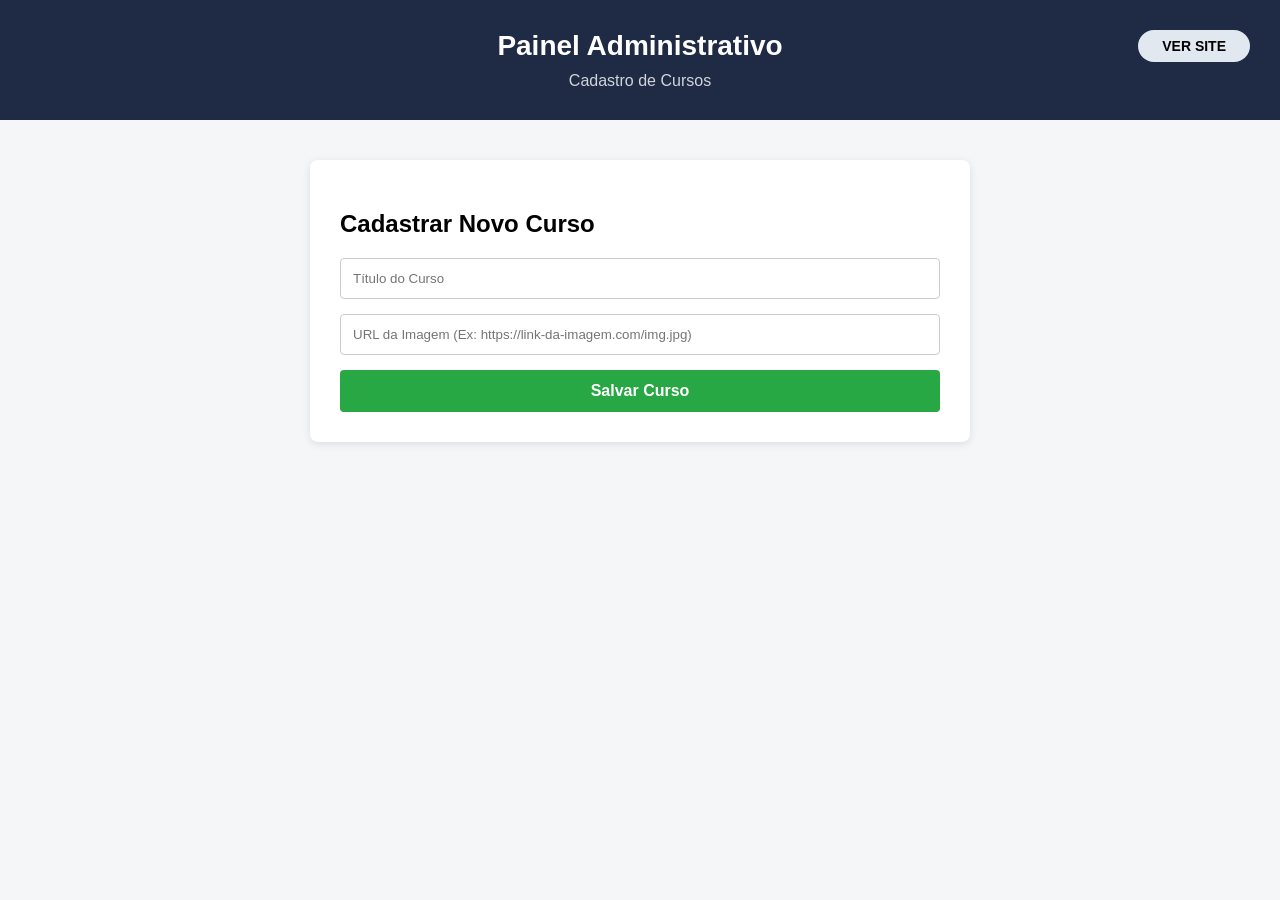
==== admin.html @ c74114f4 "Add files via upload Para facilitar o acesso aos cursos de capacitação, deixar disponível após o tér" ====
<!DOCTYPE html>
<html lang="pt-br">
<head>
    <meta charset="UTF-8">
    <title>Admin - Plataforma de Capacitação</title>
    <link rel="stylesheet" href="css/style.css">
</head>
<body>

<header>
    <h1>Painel Administrativo</h1>
    <p>Cadastro de Cursos</p>
    <button class="login-btn" onclick="window.location.href='index.html'">VER SITE</button>
</header>

<section>
    <div class="form-admin">
        <h2>Cadastrar Novo Curso</h2>
        <input type="text" id="titulo" placeholder="Título do Curso">
        <input type="text" id="imagem" placeholder="URL da Imagem (Ex: https://link-da-imagem.com/img.jpg)">
        <button class="btn-salvar" onclick="salvarCurso()">Salvar Curso</button>
    </div>
</section>

<script src="js/script.js"></script>
</body>
</html>
---- css/style.css ----
body { margin: 0; font-family: 'Segoe UI', Tahoma, Geneva, Verdana, sans-serif; background-color: #f4f6f8; }
header { position: relative; background: #1f2a44; color: white; padding: 30px 20px; text-align: center; }
header h1 { margin: 0 0 10px 0; font-size: 28px; }
header p { margin: 0; font-size: 16px; color: #d1d5db; }
.login-btn { position: absolute; right: 30px; top: 30px; padding: 8px 24px; background: #e2e8f0; border: none; border-radius: 20px; cursor: pointer; font-weight: bold; font-size: 14px; color: #000; }
.login-btn:hover { background: #cbd5e1; }
section { max-width: 1200px; margin: 40px auto; padding: 0 20px; }
.bem-vindo-box { background: white; padding: 30px; border-radius: 12px; box-shadow: 0 2px 8px rgba(0,0,0,0.05); margin-bottom: 30px; }
.bem-vindo-box h2 { margin-top: 0; color: #333; }
.cursos-grid { display: grid; grid-template-columns: repeat(auto-fit, minmax(300px, 1fr)); gap: 20px; }
.curso-card { background: white; border-radius: 8px; overflow: hidden; box-shadow: 0 2px 6px rgba(0,0,0,0.1); }
.curso-img { width: 100%; height: 180px; object-fit: cover; background-color: #ddd; }
.curso-info { padding: 15px; }
.curso-info h3 { margin: 0; font-size: 18px; color: #333; }
footer { text-align: center; padding: 20px; color: #666; margin-top: 40px; }

/* POPUP LOGIN E CADASTRO - AJUSTADO PARA O LAYOUT DA IMAGEM */
.popup { display: none; position: fixed; top: 0; left: 0; width: 100%; height: 100%; background: rgba(0,0,0,0.5); z-index: 1000; }
.popup-box { background: white; width: 100%; max-width: 420px; margin: 8% auto; border-radius: 8px; overflow: hidden; font-family: Arial, sans-serif; }
.popup-header { background: #0078d4; color: white; text-align: center; padding: 25px 20px; font-size: 26px; font-weight: normal; }
.popup-body { padding: 30px 40px; }
.input-group { position: relative; margin-bottom: 20px; }
.input-group input { width: 100%; padding: 15px 12px; border: 1px solid #c8c8c8; border-radius: 4px; box-sizing: border-box; font-size: 15px; color: #333; }
.input-group input:focus { outline: none; border-color: #0078d4; }
.toggle-password { position: absolute; right: 12px; top: 15px; color: #888; cursor: pointer; font-size: 18px; user-select: none; }

.forgot-pass { display: block; text-align: right; color: #0078d4; text-decoration: none; font-size: 14px; margin-top: -10px; margin-bottom: 25px; }
.forgot-pass:hover { text-decoration: underline; }

.btn-entrar { width: 60%; display: block; margin: 0 auto; background: #0078d4; color: white; border: none; padding: 12px; border-radius: 25px; font-size: 16px; cursor: pointer; transition: background 0.3s; }
.btn-entrar:hover { background: #005a9e; }

.register-section { text-align: center; margin-top: 35px; padding-top: 20px; border-top: 1px solid #dcdcdc; font-size: 14px; color: #666; }
.register-section a { color: #0078d4; text-decoration: none; }
.register-section a:hover { text-decoration: underline; }

#msg, #msg-cadastro { font-size: 14px; text-align: center; margin-top: 15px; display: none; font-weight: bold; }

/* ADMIN FORM */
.form-admin { background: white; padding: 30px; border-radius: 8px; box-shadow: 0 2px 8px rgba(0,0,0,0.1); max-width: 600px; margin: 0 auto; }
.form-admin input { width: 100%; padding: 12px; margin-bottom: 15px; border: 1px solid #ccc; border-radius: 4px; box-sizing: border-box; }
.btn-salvar { background: #28a745; color: white; padding: 12px 20px; border: none; border-radius: 4px; cursor: pointer; width: 100%; font-size: 16px; font-weight: bold; }
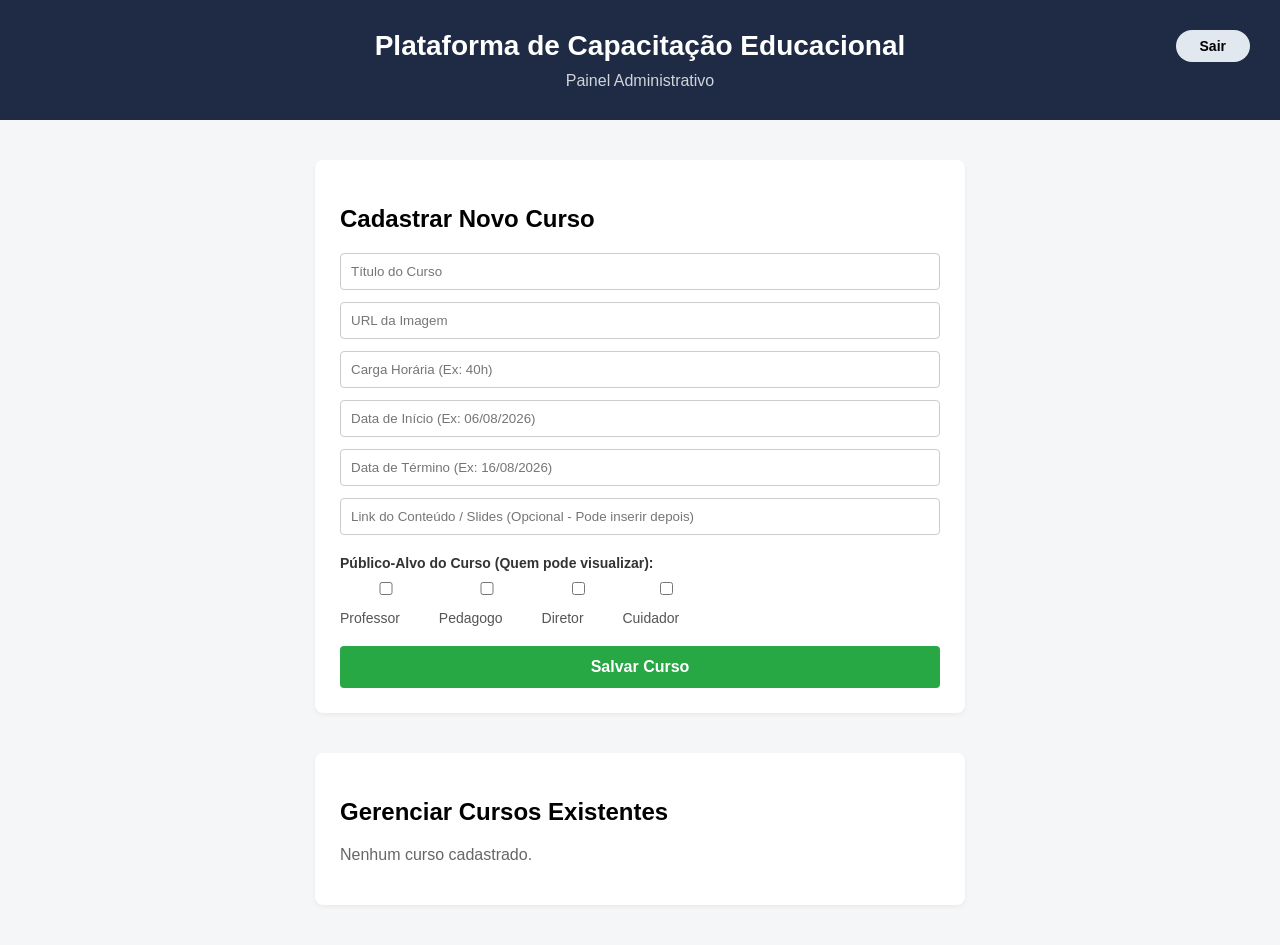
==== commit ee38e847: "Add files via upload" ====
--- a/admin.html
+++ b/admin.html
@@ -2,25 +2,54 @@
 <html lang="pt-br">
 <head>
     <meta charset="UTF-8">
-    <title>Admin - Plataforma de Capacitação</title>
+    <title>Administração - Cursos</title>
     <link rel="stylesheet" href="css/style.css">
 </head>
 <body>
 
 <header>
-    <h1>Painel Administrativo</h1>
-    <p>Cadastro de Cursos</p>
-    <button class="login-btn" onclick="window.location.href='index.html'">VER SITE</button>
+    <h1>Plataforma de Capacitação Educacional</h1>
+    <p>Painel Administrativo</p>
+    <button class="login-btn" onclick="window.location.href='index.html'">Sair</button>
 </header>
 
-<section>
-    <div class="form-admin">
+<section style="max-width: 900px; margin: 40px auto; padding: 0 20px;">
+    <div class="form-admin" style="background: white; padding: 25px; border-radius: 8px; box-shadow: 0 2px 4px rgba(0,0,0,0.05);">
         <h2>Cadastrar Novo Curso</h2>
-        <input type="text" id="titulo" placeholder="Título do Curso">
-        <input type="text" id="imagem" placeholder="URL da Imagem (Ex: https://link-da-imagem.com/img.jpg)">
-        <button class="btn-salvar" onclick="salvarCurso()">Salvar Curso</button>
+        <input id="titulo" type="text" placeholder="Título do Curso" style="width:100%; padding:10px; margin-bottom:12px; border:1px solid #ccc; border-radius:4px;">
+        <input id="imagem" type="text" placeholder="URL da Imagem" style="width:100%; padding:10px; margin-bottom:12px; border:1px solid #ccc; border-radius:4px;">
+        <input id="box-carga-horaria" type="text" placeholder="Carga Horária (Ex: 40h)" style="width:100%; padding:10px; margin-bottom:12px; border:1px solid #ccc; border-radius:4px;">
+        <input id="data-inicio" type="text" placeholder="Data de Início (Ex: 06/08/2026)" style="width:100%; padding:10px; margin-bottom:12px; border:1px solid #ccc; border-radius:4px;">
+        <input id="data-fim" type="text" placeholder="Data de Término (Ex: 16/08/2026)" style="width:100%; padding:10px; margin-bottom:12px; border:1px solid #ccc; border-radius:4px;">
+        <input id="link-conteudo" type="text" placeholder="Link do Conteúdo / Slides (Opcional - Pode inserir depois)" style="width:100%; padding:10px; margin-bottom:20px; border:1px solid #ccc; border-radius:4px;">
+        
+        <div style="margin-bottom: 20px; text-align: left;">
+            <label style="font-weight: bold; font-size: 14px; display: block; margin-bottom: 8px; color: #333;">Público-Alvo do Curso (Quem pode visualizar):</label>
+            <div id="funcoes-permitidas" style="display: flex; gap: 15px; font-size: 14px; color: #555; flex-wrap: wrap;">
+                <label><input type="checkbox" value="Professor"> Professor</label>
+                <label><input type="checkbox" value="Pedagogo"> Pedagogo</label>
+                <label><input type="checkbox" value="Diretor"> Diretor</label>
+                <label><input type="checkbox" value="Cuidador"> Cuidador</label>
+            </div>
+        </div>
+
+        <button class="btn-salvar" onclick="salvarCurso()" style="background:#28a745; color:white; border:none; padding:12px 20px; font-size:16px; font-weight:bold; border-radius:4px; cursor:pointer;">Salvar Curso</button>
+    </div>
+
+    <div class="form-admin" style="margin-top: 40px; background: white; padding: 25px; border-radius: 8px; box-shadow: 0 2px 4px rgba(0,0,0,0.05);">
+        <h2>Gerenciar Cursos Existentes</h2>
+        <div id="lista-cursos-admin"></div>
     </div>
 </section>
+
+<div id="modal-qrcode" style="display:none; position:fixed; top:0; left:0; width:100%; height:100%; background:rgba(0,0,0,0.6); z-index:1000; justify-content:center; align-items:center;">
+    <div style="background:white; padding: 30px; border-radius:8px; text-align:center; max-width:400px; width:90%;">
+        <h3 id="qr-titulo" style="margin-top:0; color:#333;">QR Code de Presença</h3>
+        <div id="qr-container" style="margin: 20px 0; display:flex; justify-content:center;"></div>
+        <p style="font-size:13px; color:#666;">Projete ou mostre este código aos alunos ao final da aula presencial para validar a presença deles na planilha.</p>
+        <button onclick="fecharModalQr()" style="background:#007bff; color:white; border:none; padding:10px 20px; border-radius:4px; cursor:pointer; font-weight:bold;">Fechar</button>
+    </div>
+</div>
 
 <script src="js/script.js"></script>
 </body>
--- a/css/style.css
+++ b/css/style.css
@@ -7,14 +7,19 @@
 section { max-width: 1200px; margin: 40px auto; padding: 0 20px; }
 .bem-vindo-box { background: white; padding: 30px; border-radius: 12px; box-shadow: 0 2px 8px rgba(0,0,0,0.05); margin-bottom: 30px; }
 .bem-vindo-box h2 { margin-top: 0; color: #333; }
-.cursos-grid { display: grid; grid-template-columns: repeat(auto-fit, minmax(300px, 1fr)); gap: 20px; }
-.curso-card { background: white; border-radius: 8px; overflow: hidden; box-shadow: 0 2px 6px rgba(0,0,0,0.1); }
-.curso-img { width: 100%; height: 180px; object-fit: cover; background-color: #ddd; }
-.curso-info { padding: 15px; }
-.curso-info h3 { margin: 0; font-size: 18px; color: #333; }
+
+.cursos-grid { display: grid; grid-template-columns: repeat(auto-fill, minmax(300px, 1fr)); gap: 20px; }
+.curso-card { background: white; border-radius: 8px; overflow: hidden; box-shadow: 0 2px 6px rgba(0,0,0,0.1); display: flex; flex-direction: column; max-width: 350px; }
+.curso-img { width: 100%; height: 180px; object-fit: cover; background-color: #ddd; display: block; }
+.curso-info { padding: 15px; display: flex; flex-direction: column; flex-grow: 1; }
+.curso-info h3 { margin: 0 0 10px 0; font-size: 18px; color: #333; }
+.curso-info p { margin: 5px 0; font-size: 14px; color: #555; }
+.btn-acessar-curso { display: block; background: #0078d4; color: white; text-align: center; padding: 10px; text-decoration: none; border-radius: 4px; margin-top: auto; font-weight: bold; }
+.btn-acessar-curso:hover { background: #005a9e; }
+
 footer { text-align: center; padding: 20px; color: #666; margin-top: 40px; }
 
-/* POPUP LOGIN E CADASTRO - AJUSTADO PARA O LAYOUT DA IMAGEM */
+/* POPUP LOGIN E CADASTRO */
 .popup { display: none; position: fixed; top: 0; left: 0; width: 100%; height: 100%; background: rgba(0,0,0,0.5); z-index: 1000; }
 .popup-box { background: white; width: 100%; max-width: 420px; margin: 8% auto; border-radius: 8px; overflow: hidden; font-family: Arial, sans-serif; }
 .popup-header { background: #0078d4; color: white; text-align: center; padding: 25px 20px; font-size: 26px; font-weight: normal; }
